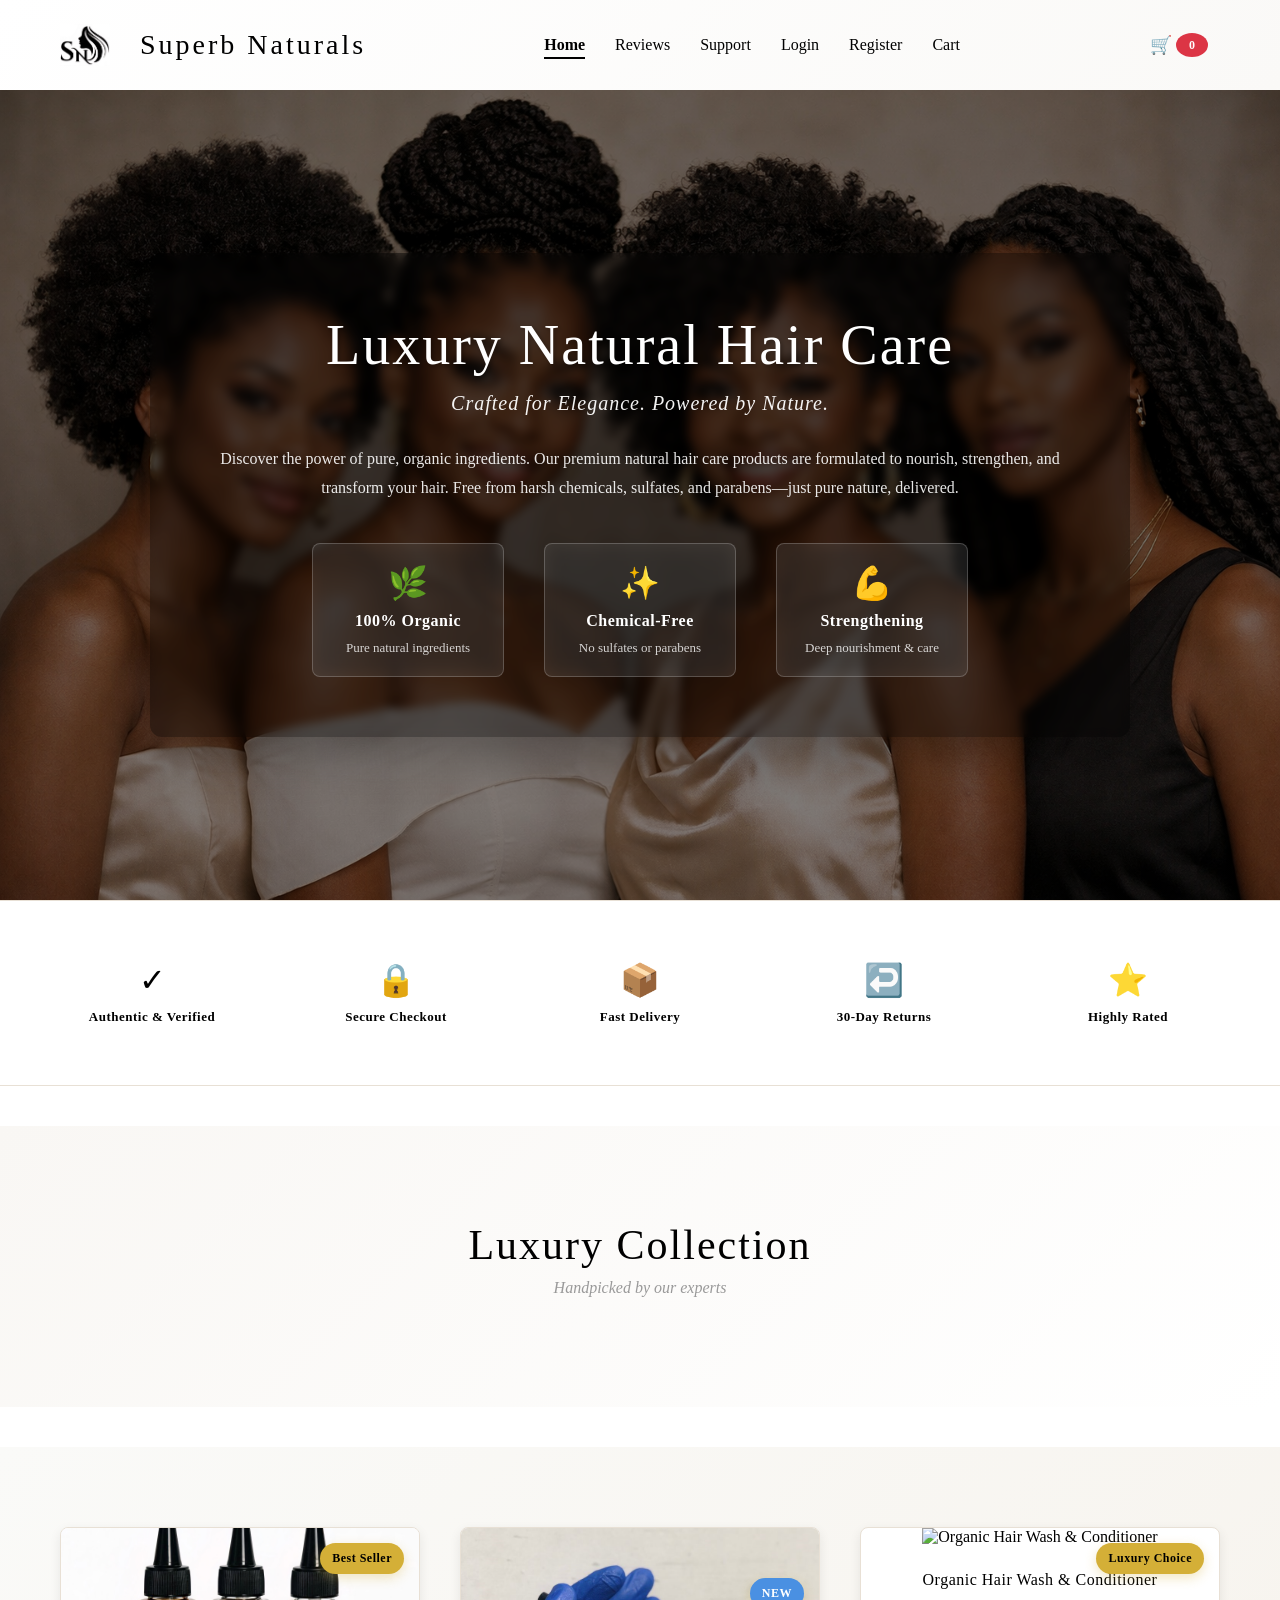
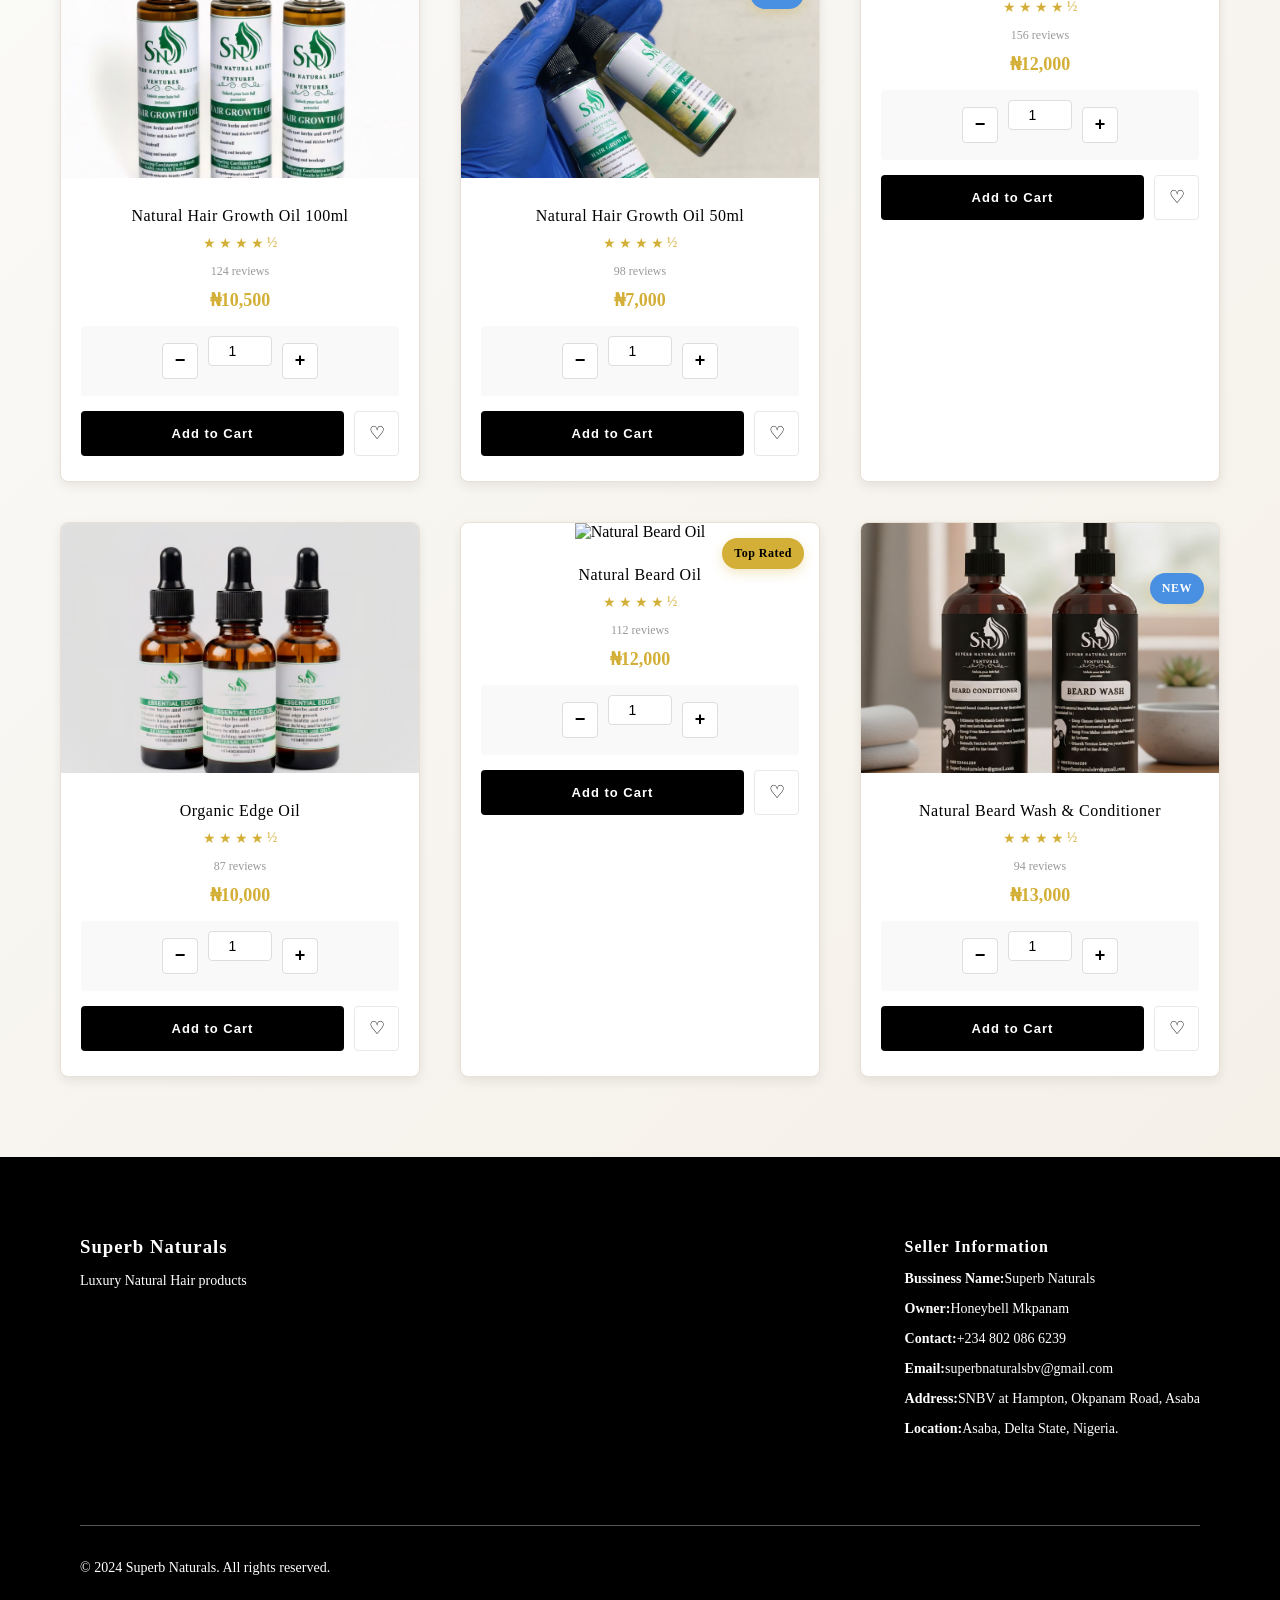
==== index.html @ 47fd320b "Add files via upload" ====
<!DOCTYPE html>
<html lang="en">
<head>
    <meta charset="UTF-8">
    <title>Superb Naturals</title>
    <meta name="viewport" content="width=device-width, initial-scale=1.0">
    <link rel="stylesheet" href="style.css">
</head>
<body>

<header>
    <nav class="navbar">
        <div class="nav-left">
            <button class="hamburger" id="hamburger">
                <span></span>
                <span></span>
                <span></span>
            </button>
            <img src="images/logo.jpg" class="logo-brand">
            <a href="index.html" class="brand">Superb Naturals</a>
        </div>

        <div class="nav-menu" id="nav-menu">
            <a href="index.html" class="active">Home</a>
            <a href="reviews.html">Reviews</a>
            <a href="contact.html">Support</a>
            <a href="login.html" id="login-link">Login</a>
            <a href="register.html" id="register-link">Register</a>
            <a href="cart.html">Cart</a>
        </div>

        <div class="nav-right">
            <a href="cart.html" class="cart-link">
                🛒 <span id="cart-count">0</span>
            </a>
            <div class="avatar-container" id="avatar-container" style="display: none;">
                <img src="" id="avatar-img" class="avatar-img" alt="Avatar" onclick="goToProfile()">
                <button class="logout-btn" id="logout-btn" onclick="handleLogout()">Logout</button>
            </div>
        </div>
    </nav>
</header>

<section class="hero">
    <div class="hero-overlay">
        <h2>Luxury Natural Hair Care</h2>
        <p class="hero-subtitle">Crafted for Elegance. Powered by Nature.</p>
        
        <div class="hero-content">
            <p class="hero-description">Discover the power of pure, organic ingredients. Our premium natural hair care products are formulated to nourish, strengthen, and transform your hair. Free from harsh chemicals, sulfates, and parabens—just pure nature, delivered.</p>
            
            <div class="hero-benefits">
                <div class="benefit-item">
                    <span class="benefit-icon">🌿</span>
                    <h4>100% Organic</h4>
                    <p>Pure natural ingredients</p>
                </div>
                <div class="benefit-item">
                    <span class="benefit-icon">✨</span>
                    <h4>Chemical-Free</h4>
                    <p>No sulfates or parabens</p>
                </div>
                <div class="benefit-item">
                    <span class="benefit-icon">💪</span>
                    <h4>Strengthening</h4>
                    <p>Deep nourishment & care</p>
                </div>
            </div>
        </div>
    </div>
</section>

<!-- Trust Badges Section -->
<section class="trust-section">
    <div class="trust-badges">
        <div class="badge">
            <div class="badge-icon">✓</div>
            <p class="badge-text">Authentic & Verified</p>
        </div>
        <div class="badge">
            <div class="badge-icon">🔒</div>
            <p class="badge-text">Secure Checkout</p>
        </div>
        <div class="badge">
            <div class="badge-icon">📦</div>
            <p class="badge-text">Fast Delivery</p>
        </div>
        <div class="badge">
            <div class="badge-icon">↩️</div>
            <p class="badge-text">30-Day Returns</p>
        </div>
        <div class="badge">
            <div class="badge-icon">⭐</div>
            <p class="badge-text">Highly Rated</p>
        </div>
    </div>
</section>

<!-- Featured Products Section -->
<section class="featured-section">
    <div class="featured-header">
        <h2 class="luxury-title">Luxury Collection</h2>
        <p class="featured-subtitle">Handpicked by our experts</p>
    </div>
    <div class="featured-products" id="featured-products"></div>
</section>

<section class="products" id="product-list"></section>

<footer class="footer">
    <div class="footer-container">

        <div class="footer-brand">
            <h3>Superb Naturals</h3>
            <p>Luxury Natural Hair products</p>
        </div>

        <div class="footer-seller">
            <h4>Seller Information</h4>
            <p><strong>Bussiness Name:</strong>Superb Naturals</p>
            <p><strong>Owner:</strong>Honeybell Mkpanam</p>
            <p><strong>Contact:</strong>+234 802 086 6239</p>
            <p><strong>Email:</strong>superbnaturalsbv@gmail.com</p>
            <p><strong>Address:</strong>SNBV at Hampton, Okpanam Road, Asaba</p>
            <P><strong>Location:</strong>Asaba, Delta State, Nigeria.</P>
        </div>
        <div class="footer-legal">
            <p>&copy; 2024 Superb Naturals. All rights reserved.</p>
        </div>
    </div>
</footer>

<script src="script.js"></script>
</body>
</html>
---- style.css ----
/* ============ LUXURY DESIGN SYSTEM ============ */
:root {
    --primary: #000;
    --secondary: #d4af37; /* Gold */
    --accent: #f5f0e8; /* Cream */
    --light-gray: #f9f7f4;
    --dark-gray: #2c2c2c;
    --premium-shadow: 0 8px 32px rgba(0, 0, 0, 0.12);
    --luxury-transition: 0.4s cubic-bezier(0.4, 0, 0.2, 1);
}

body {
    margin: 0;
    font-family: 'Georgia', serif;
    background: white;
    color: black;
    scroll-behavior: smooth;
}

/* Navbar */
.navbar {
    display: flex;
    justify-content: space-between;
    align-items: center;
    padding: 20px 60px;
    position: relative;
    background: linear-gradient(135deg, #ffffff 0%, #faf9f7 100%);
    box-shadow: var(--premium-shadow);
}

.nav-left {
    display: flex;
    align-items: center;
    gap: 20px;
}

.brand {
    font-size: 28px;
    letter-spacing: 3px;
    text-decoration: none;
    color: black;
    cursor: pointer;
    font-weight: 400;
    transition: var(--luxury-transition);
}

.brand:hover {
    color: var(--secondary);
    text-shadow: 0 2px 8px rgba(212, 175, 55, 0.2);
}

/* Hamburger Menu */
.hamburger {
    display: none;
    flex-direction: column;
    background: none;
    border: none;
    cursor: pointer;
    gap: 6px;
    padding: 0;
}

.hamburger span {
    width: 25px;
    height: 3px;
    background: black;
    border-radius: 2px;
    transition: 0.3s ease;
}

.hamburger.active span:nth-child(1) {
    transform: rotate(45deg) translate(10px, 10px);
}

.hamburger.active span:nth-child(2) {
    opacity: 0;
}

.hamburger.active span:nth-child(3) {
    transform: rotate(-45deg) translate(7px, -7px);
}

.logo-brand {
    width: 50px;
    height: 50px;
    object-fit: contain;
    margin-right: 10px;
}

/* Navigation Menu */
.nav-menu {
    display: flex;
    gap: 30px;
    list-style: none;
    margin: 0;
    padding: 0;
}

.nav-menu a {
    text-decoration: none;
    color: black;
    font-size: 16px;
    transition: 0.3s ease;
    position: relative;
}

.nav-menu a:hover,
.nav-menu a.active {
    font-weight: bold;
}

.nav-menu a.active::after {
    content: '';
    position: absolute;
    bottom: -5px;
    left: 0;
    width: 100%;
    height: 2px;
    background: black;
}

.logo {
    width: 60px;
}

/* Hero */
.hero {
    height: 90vh;
    background: linear-gradient(rgba(0,0,0,0.5), rgba(0,0,0,0.5)), url('images/hero.png') center/cover no-repeat;
    display: flex;
    align-items: center;
    justify-content: center;
    position: relative;
    overflow: hidden;
}

.hero-overlay {
    background: rgba(0,0,0,0.4);
    color: white;
    padding: 60px 40px;
    text-align: center;
    max-width: 900px;
    backdrop-filter: blur(5px);
    border-radius: 12px;
    box-shadow: 0 15px 50px rgba(0,0,0,0.3);
    animation: slideUp 0.8s ease-out;
}

@keyframes slideUp {
    from {
        opacity: 0;
        transform: translateY(30px);
    }
    to {
        opacity: 1;
        transform: translateY(0);
    }
}

.hero-overlay h2 {
    font-size: 56px;
    margin: 0 0 15px 0;
    letter-spacing: 2px;
    font-weight: 300;
    text-shadow: 2px 2px 4px rgba(0,0,0,0.3);
}

.hero-subtitle {
    font-size: 20px;
    margin: 0 0 30px 0;
    font-style: italic;
    opacity: 0.95;
    letter-spacing: 1px;
}

.hero-content {
    margin-top: 30px;
}

.hero-description {
    font-size: 16px;
    line-height: 1.8;
    margin-bottom: 40px;
    opacity: 0.9;
    font-weight: 300;
}

.hero-benefits {
    display: flex;
    justify-content: center;
    gap: 40px;
    flex-wrap: wrap;
    margin-top: 30px;
}

.benefit-item {
    display: flex;
    flex-direction: column;
    align-items: center;
    gap: 10px;
    padding: 20px;
    background: rgba(255,255,255,0.1);
    border-radius: 8px;
    border: 1px solid rgba(255,255,255,0.2);
    backdrop-filter: blur(10px);
    min-width: 150px;
    transition: 0.3s ease;
}

.benefit-item:hover {
    background: rgba(255,255,255,0.2);
    transform: translateY(-5px);
}

.benefit-icon {
    font-size: 32px;
    display: block;
}

.benefit-item h4 {
    margin: 0;
    font-size: 16px;
    font-weight: 600;
    letter-spacing: 0.5px;
}

.benefit-item p {
    margin: 0;
    font-size: 13px;
    opacity: 0.8;
}

/* Products */
.products {
    display: grid;
    grid-template-columns: repeat(auto-fit, minmax(280px, 1fr));
    gap: 40px;
    padding: 80px 60px;
    background: linear-gradient(135deg, #fafaf8 0%, #f5f0e8 100%);
}

.product-card {
    border: 1px solid #e8e0d5;
    padding: 0;
    text-align: center;
    transition: var(--luxury-transition);
    background: white;
    border-radius: 8px;
    overflow: hidden;
    box-shadow: 0 4px 12px rgba(0, 0, 0, 0.08);
    position: relative;
}

.product-card:hover {
    transform: translateY(-12px);
    box-shadow: var(--premium-shadow);
    border-color: var(--secondary);
}

.product-card img {
    width: 100%;
    height: 250px;
    object-fit: cover;
    transition: var(--luxury-transition);
}

.product-card:hover img {
    transform: scale(1.05);
}

.product-info {
    padding: 25px 20px;
}

.product-card h3 {
    margin: 0 0 10px 0;
    font-size: 16px;
    letter-spacing: 0.5px;
    font-weight: 500;
    color: var(--primary);
}

.product-card p {
    color: var(--secondary);
    font-size: 18px;
    font-weight: 600;
    margin: 10px 0 15px 0;
}

.product-rating {
    display: flex;
    justify-content: center;
    gap: 3px;
    margin-bottom: 12px;
    font-size: 14px;
}

.star {
    color: var(--secondary);
}

.star.empty {
    color: #ddd;
}

.review-count {
    font-size: 12px;
    color: #999;
    margin-top: 5px;
}

.product-quantity {
    display: flex;
    align-items: center;
    justify-content: center;
    gap: 10px;
    margin: 15px 0;
    padding: 10px;
    background: #f9f9f9;
    border-radius: 4px;
}

.qty-btn {
    width: 36px;
    height: 36px;
    border: 1px solid #ddd;
    background: white;
    color: black;
    cursor: pointer;
    font-size: 18px;
    font-weight: bold;
    border-radius: 4px;
    transition: 0.2s ease;
    display: flex;
    align-items: center;
    justify-content: center;
    padding: 0;
}

.qty-btn:hover {
    background: black;
    color: white;
    border-color: black;
}

.qty-input {
    width: 50px;
    text-align: center;
    border: 1px solid #ddd;
    padding: 6px;
    font-size: 14px;
    border-radius: 4px;
    background: white;
}

.qty-input:focus {
    outline: none;
    border-color: black;
}

.product-actions {
    display: flex;
    gap: 10px;
    margin-top: 15px;
}

.add-to-cart-btn {
    flex: 1;
    padding: 12px;
    background: black;
    color: white;
    border: none;
    border-radius: 4px;
    cursor: pointer;
    font-size: 13px;
    font-weight: 600;
    letter-spacing: 1px;
    transition: var(--luxury-transition);
}

.add-to-cart-btn:hover {
    background: var(--secondary);
    color: black;
    box-shadow: 0 6px 20px rgba(212, 175, 55, 0.2);
    transform: translateY(-2px);
}

.wishlist-btn {
    width: 45px;
    height: 45px;
    border: 1px solid #e8e8e8;
    background: white;
    border-radius: 4px;
    cursor: pointer;
    font-size: 18px;
    transition: var(--luxury-transition);
    display: flex;
    align-items: center;
    justify-content: center;
    padding: 0;
}

.wishlist-btn:hover {
    border-color: var(--secondary);
    color: var(--secondary);
    transform: scale(1.15);
}

.wishlist-btn.active {
    background: #ffe0e0;
    color: #e74c3c;
    border-color: #e74c3c;
}

.product-badge {
    position: absolute;
    top: 15px;
    right: 15px;
    background: var(--secondary);
    color: black;
    padding: 8px 12px;
    border-radius: 20px;
    font-size: 12px;
    font-weight: 600;
    letter-spacing: 0.5px;
    box-shadow: 0 4px 12px rgba(212, 175, 55, 0.3);
}

/* Authentication Pages */
.auth-container {
    min-height: calc(100vh - 200px);
    display: flex;
    justify-content: center;
    align-items: center;
    padding: 40px 20px;
    background: linear-gradient(135deg, #f5f5f5 0%, #ffffff 100%);
}

.auth-card {
    background: white;
    padding: 50px;
    border: 1px solid #eee;
    box-shadow: 0 10px 40px rgba(0,0,0,0.1);
    width: 100%;
    max-width: 450px;
    border-radius: 8px;
}

.auth-card h2 {
    font-size: 32px;
    margin: 0 0 10px 0;
    text-align: center;
    letter-spacing: 1px;
}

.auth-subtitle {
    text-align: center;
    color: #666;
    margin: 0 0 30px 0;
    font-size: 14px;
}

.form-group {
    margin-bottom: 20px;
}

.form-group label {
    display: block;
    margin-bottom: 8px;
    font-size: 14px;
    font-weight: 500;
    letter-spacing: 0.5px;
}

.password-wrapper {
    position: relative;
    display: flex;
    align-items: center;
}

.form-group input[type="text"],
.form-group input[type="email"],
.form-group input[type="password"],
.form-group input[type="tel"] {
    width: 100%;
    padding: 12px 15px;
    border: 1px solid #ddd;
    border-radius: 4px;
    font-size: 14px;
    font-family: inherit;
    box-sizing: border-box;
    transition: all 0.3s ease;
}

.form-group input[type="text"]:focus,
.form-group input[type="email"]:focus,
.form-group input[type="password"]:focus,
.form-group input[type="tel"]:focus {
    outline: none;
    border-color: #000;
    box-shadow: 0 0 0 3px rgba(0, 0, 0, 0.1), 0 0 8px rgba(0, 0, 0, 0.15);
    background-color: #fafafa;
}

.password-wrapper input[type="password"],
.password-wrapper input[type="text"] {
    padding-right: 45px;
    width: 100%;
    position: relative;
}

.toggle-eye {
    position: absolute;
    right: 15px;
    top: 50%;
    transform: translateY(-50%);
    cursor: pointer;
    transition: opacity 0.3s ease;
}

.toggle-eye svg {
    width: 20px;
    height: 20px;
    stroke: #666;
    stroke-width: 1.5;
    fill: none;
    transition: all 0.3s ease;
}

.toggle-eye:hover svg {
    stroke: #333;
}

@keyframes fadeOut {
    from {
        opacity: 1;
    }
    to {
        opacity: 0.3;
    }
}

@keyframes fadeIn {
    from {
        opacity: 0.3;
    }
    to {
        opacity: 1;
    }
}

.toggle-eye.fade-out {
    animation: fadeOut 0.15s ease forwards;
}

.toggle-eye.fade-in {
    animation: fadeIn 0.3s ease forwards;
}

.password-strength {
    margin-top: 8px;
    display: flex;
    gap: 8px;
    align-items: center;
}

.strength-bar {
    height: 6px;
    background-color: #ccc;
    border-radius: 3px;
    flex: 1;
    transition: all 0.3s ease;
    width: 0%;
}

.strength-text {
    font-size: 12px;
    font-weight: 600;
    min-width: 50px;
    color: #666;
    transition: color 0.3s ease;
}

.password-match-error {
    display: block;
    margin-top: 6px;
    font-size: 12px;
    color: #ff4444;
    font-weight: 600;
    min-height: 16px;
    transition: color 0.3s ease;
}

.password-match-error.hidden {
    display: none;
}

.toggle-password {
    position: absolute;
    right: 12px;
    top: 50%;
    transform: translateY(-50%);
    background: none;
    border: none;
    cursor: pointer;
    font-size: 18px;
    padding: 8px;
    transition: 0.2s ease;
    opacity: 0.6;
    display: flex;
    align-items: center;
    justify-content: center;
}

.toggle-password:hover {
    opacity: 1;
}

.form-remember {
    display: flex;
    align-items: center;
    gap: 8px;
    margin-bottom: 25px;
}

.social-divider {
    display: flex;
    align-items: center;
    gap: 12px;
    margin: 25px 0;
    color: #999;
    font-size: 13px;
}

.social-divider::before,
.social-divider::after {
    content: '';
    flex: 1;
    height: 1px;
    background-color: #ddd;
}

.social-login {
    display: flex;
    gap: 12px;
    margin-bottom: 20px;
}

.social-btn {
    flex: 1;
    padding: 12px;
    border: 1px solid #ddd;
    border-radius: 6px;
    background-color: #fff;
    font-size: 13px;
    font-weight: 500;
    cursor: pointer;
    transition: all 0.3s ease;
    display: flex;
    align-items: center;
    justify-content: center;
    gap: 8px;
    color: #333;
}

.social-btn:hover {
    border-color: #000;
    background-color: #f5f5f5;
    transform: translateY(-2px);
    box-shadow: 0 4px 12px rgba(0, 0, 0, 0.1);
}

.social-btn svg {
    width: 18px;
    height: 18px;
}

.form-remember input[type="checkbox"] {
    cursor: pointer;
    width: 18px;
    height: 18px;
}

.form-remember label {
    margin: 0;
    cursor: pointer;
    font-size: 14px;
}

.auth-btn {
    width: 100%;
    padding: 14px;
    background: black;
    color: white;
    border: none;
    border-radius: 4px;
    font-size: 16px;
    letter-spacing: 1px;
    cursor: pointer;
    transition: 0.3s ease;
    font-family: inherit;
    display: flex;
    align-items: center;
    justify-content: center;
    gap: 10px;
}

.auth-btn:hover:not(:disabled) {
    background: #333;
    box-shadow: 0 5px 15px rgba(0,0,0,0.2);
}

.auth-btn:disabled {
    opacity: 0.7;
    cursor: not-allowed;
}

.spinner {
    width: 18px;
    height: 18px;
    border: 3px solid rgba(255, 255, 255, 0.3);
    border-top-color: white;
    border-radius: 50%;
    animation: spin 0.8s linear infinite;
}

@keyframes spin {
    to {
        transform: rotate(360deg);
    }
}

.btn-text {
    flex: 1;
}

.success-icon {
    width: 20px;
    height: 20px;
    display: flex;
    align-items: center;
    justify-content: center;
    animation: scaleIn 0.4s cubic-bezier(0.34, 1.56, 0.64, 1);
}

@keyframes scaleIn {
    from {
        transform: scale(0);
    }
    to {
        transform: scale(1);
    }
}

.auth-link {
    text-align: center;
    margin-top: 20px;
    font-size: 14px;
    color: #666;
}

.auth-link a {
    color: black;
    text-decoration: none;
    font-weight: bold;
    transition: 0.3s ease;
}

.auth-link a:hover {
    text-decoration: underline;
}

/* Cart */
.cart-container, .checkout-container {
    padding: 80px;
    background: #f9f9f9;
    min-height: calc(100vh - 200px);
}

.cart-container h2 {
    font-size: 32px;
    margin-bottom: 30px;
    letter-spacing: 1px;
}

/* Cart Table */
.cart-table {
    width: 100%;
    border-collapse: collapse;
    background: white;
    box-shadow: 0 2px 10px rgba(0,0,0,0.1);
    border-radius: 8px;
    overflow: hidden;
}

.cart-table thead {
    background: #f5f5f5;
    border-bottom: 2px solid #ddd;
}

.cart-table th {
    padding: 15px;
    text-align: left;
    font-weight: 600;
    letter-spacing: 0.5px;
}

.cart-table td {
    padding: 15px;
    border-bottom: 1px solid #eee;
}

.cart-table tbody tr:hover {
    background: #fafafa;
}

.delete-btn {
    padding: 8px 12px;
    background: #dc3545;
    color: white;
    border: none;
    border-radius: 4px;
    cursor: pointer;
    font-size: 13px;
    transition: 0.3s ease;
}

.delete-btn:hover {
    background: #c82333;
    transform: scale(1.05);
}

.empty-cart {
    text-align: center;
    padding: 60px 20px;
    background: white;
    border-radius: 8px;
    box-shadow: 0 2px 10px rgba(0,0,0,0.1);
}

.empty-cart p {
    font-size: 18px;
    color: #666;
    margin-bottom: 20px;
}

.continue-shopping-link {
    display: inline-block;
    padding: 12px 30px;
    background: black;
    color: white;
    text-decoration: none;
    border-radius: 4px;
    transition: 0.3s ease;
}

.continue-shopping-link:hover {
    background: #333;
}

.checkout-btn, form button {
    display: inline-block;
    padding: 15px 30px;
    background: black;
    color: white;
    text-decoration: none;
    border: none;
    cursor: pointer;
    border-radius: 4px;
    margin-top: 20px;
    transition: 0.3s ease;
}

.checkout-btn:hover {
    background: #333;
}

input {
    display: block;
    width: 100%;
    padding: 15px;
    margin-bottom: 20px;
    border: 1px solid #ddd;
}

.nav-right {
    display: flex;
    align-items: center;
    gap: 20px;
}

.cart-link {
    text-decoration: none;
    color: black;
    font-size: 18px;
    display: flex;
    align-items: center;
    gap: 4px;
    padding: 8px 12px;
    border-radius: 4px;
    transition: 0.3s ease;
}

.cart-link:hover {
    background: #f5f5f5;
}

#cart-count {
    background: #dc3545;
    color: white;
    border-radius: 50%;
    padding: 2px 6px;
    font-size: 12px;
    font-weight: bold;
    display: inline-flex;
    align-items: center;
    justify-content: center;
    min-width: 20px;
    height: 20px;
}

.avatar-container {
    display: flex;
    align-items: center;
    gap: 10px;
}

.avatar-img {
    width: 40px;
    height: 40px;
    border-radius: 50%;
    object-fit: cover;
    cursor: pointer;
    border: 2px solid #000;
    transition: 0.3s ease;
}

.avatar-img:hover {
    transform: scale(1.1);
    box-shadow: 0 2px 8px rgba(0, 0, 0, 0.2);
}

.logout-btn {
    padding: 8px 16px;
    background: #000;
    color: white;
    border: none;
    border-radius: 4px;
    cursor: pointer;
    font-size: 13px;
    font-weight: 500;
    transition: 0.3s ease;
}

.logout-btn:hover {
    background: #333;
}

.footer {
    background: black;
    color: white;
    padding: 60px 80px;
}

.footer-container {
    display: flex;
    justify-content: space-between;
    flex-wrap: wrap;
    gap: 40px;
}

.footer h3,
.footer h4 {
    margin-bottom: 15px;
    letter-spacing: 1px;
}

.footer p {
    margin-bottom: 8px;
    font-size: 14px;
}

.footer-legal {
    width: 100%;
    margin-top: 40px;
    border-top: 1px solid #555;
    padding-top: 20px;
}

/* Responsive Design */
@media (max-width: 768px) {
    .hamburger {
        display: flex;
    }

    .navbar {
        padding: 15px 20px;
        flex-wrap: nowrap;
        gap: 15px;
    }

    .nav-menu {
        position: absolute;
        top: 60px;
        left: 0;
        right: 0;
        background: white;
        flex-direction: column;
        gap: 0;
        max-height: 0;
        overflow: hidden;
        transition: max-height 0.3s ease;
        border-bottom: 1px solid #ddd;
        z-index: 999;
    }

    .nav-menu.active {
        max-height: 300px;
    }

    .nav-menu a {
        display: block;
        padding: 15px 20px;
        border-bottom: 1px solid #eee;
    }

    .nav-menu a.active::after {
        display: none;
    }

    .nav-menu a.active {
        background: #f5f5f5;
    }

    .nav-left {
        gap: 10px;
        flex-shrink: 0;
    }

    .brand {
        font-size: 16px;
        letter-spacing: 1px;
    }

    .logo-brand {
        width: 40px;
        height: 40px;
    }

    .nav-right {
        display: flex;
        align-items: center;
        justify-content: flex-end;
        align-self: center;
        gap: 15px;
        margin-left: auto;
        order: 3;
        width: auto;
    }

    .cart-link {
        font-size: 22px;
        padding: 8px 12px;
        border-radius: 4px;
        transition: 0.3s ease;
    }

    .cart-link:hover {
        background: #f5f5f5;
    }

    #cart-count {
        background: #dc3545;
        color: white;
        border-radius: 50%;
        padding: 2px 6px;
        font-size: 12px;
        font-weight: bold;
        margin-left: 2px;
        display: inline-block;
        min-width: 20px;
        text-align: center;
    }

    .logo {
        width: 50px;
    }

    .products {
        grid-template-columns: repeat(auto-fit, minmax(200px, 1fr));
        gap: 20px;
        padding: 40px 20px;
    }

    .auth-card {
        padding: 30px 20px;
    }

    .cart-container,
    .checkout-container,
    .profile-container {
        padding: 40px 20px;
    }

    .profile-card {
        padding: 30px 20px;
    }

    .avatar-container {
        gap: 8px;
    }

    .avatar-img {
        width: 35px;
        height: 35px;
    }

    .logout-btn {
        padding: 6px 12px;
        font-size: 12px;
    }

    .footer {
        padding: 40px 20px;
    }

    .footer-container {
        flex-direction: column;
        gap: 20px;
    }

    .hero-overlay h2 {
        font-size: 32px;
    }

    .hero-overlay {
        padding: 40px 20px;
        border-radius: 8px;
    }

    .hero-subtitle {
        font-size: 16px;
    }

    .hero-description {
        font-size: 14px;
        margin-bottom: 25px;
    }

    .hero-benefits {
        gap: 20px;
    }

    .benefit-item {
        min-width: 130px;
        padding: 15px;
    }

    .benefit-icon {
        font-size: 28px;
    }

    .benefit-item h4 {
        font-size: 14px;
    }

    .benefit-item p {
        font-size: 12px;
    }
}

/* Seller Dashboard Styles */
.seller-dashboard {
    padding: 40px 60px;
    background: #f9f9f9;
    min-height: calc(100vh - 200px);
}

.dashboard-header {
    margin-bottom: 40px;
    text-align: center;
}

.dashboard-header h1 {
    font-size: 36px;
    margin: 0 0 10px 0;
    letter-spacing: 1px;
}

.seller-name {
    font-size: 14px;
    color: #666;
    margin: 0;
}

/* Dashboard Stats */
.dashboard-stats {
    display: grid;
    grid-template-columns: repeat(auto-fit, minmax(250px, 1fr));
    gap: 20px;
    margin-bottom: 40px;
}

.stat-card {
    background: white;
    padding: 25px;
    border-radius: 8px;
    box-shadow: 0 2px 10px rgba(0,0,0,0.1);
    text-align: center;
    border-left: 4px solid black;
    transition: 0.3s ease;
}

.stat-card:hover {
    transform: translateY(-3px);
    box-shadow: 0 5px 20px rgba(0,0,0,0.15);
}

.stat-card h3 {
    font-size: 32px;
    margin: 0 0 10px 0;
    color: black;
}

.stat-card p {
    margin: 0;
    color: #666;
    font-size: 14px;
}

/* Dashboard Tabs */
.dashboard-tab {
    display: none;
    background: white;
    padding: 30px;
    border-radius: 8px;
    box-shadow: 0 2px 10px rgba(0,0,0,0.1);
}

.dashboard-tab.active {
    display: block;
    animation: fadeIn 0.3s ease;
}

@keyframes fadeIn {
    from {
        opacity: 0;
    }
    to {
        opacity: 1;
    }
}

.dashboard-tab h2 {
    margin: 0 0 25px 0;
    font-size: 24px;
    letter-spacing: 0.5px;
}

/* Dashboard Table */
.dashboard-table {
    width: 100%;
    border-collapse: collapse;
    font-size: 14px;
}

.dashboard-table thead {
    background: #f5f5f5;
    border-bottom: 2px solid #ddd;
}

.dashboard-table th {
    padding: 15px;
    text-align: left;
    font-weight: 600;
    letter-spacing: 0.5px;
}

.dashboard-table td {
    padding: 15px;
    border-bottom: 1px solid #eee;
}

.dashboard-table tbody tr:hover {
    background: #fafafa;
}

/* Status Badges */
.status-badge {
    display: inline-block;
    padding: 6px 12px;
    border-radius: 20px;
    font-size: 12px;
    font-weight: 600;
    letter-spacing: 0.5px;
}

.status-badge.pending {
    background: #fff3cd;
    color: #856404;
}

.status-badge.processing {
    background: #cfe2ff;
    color: #084298;
}

.status-badge.shipped {
    background: #d1ecf1;
    color: #0c5460;
}

.status-badge.delivered {
    background: #d4edda;
    color: #155724;
}

.status-badge.cancelled {
    background: #f8d7da;
    color: #721c24;
}

.status-badge.completed {
    background: #d4edda;
    color: #155724;
}

/* Buttons */
.edit-btn {
    padding: 8px 16px;
    background: black;
    color: white;
    border: none;
    border-radius: 4px;
    font-size: 12px;
    cursor: pointer;
    transition: 0.3s ease;
}

.edit-btn:hover {
    background: #333;
}

.logout-btn {
    padding: 10px 20px;
    background: #dc3545;
    color: white;
    border: none;
    border-radius: 4px;
    cursor: pointer;
    font-size: 14px;
    transition: 0.3s ease;
    font-weight: 600;
}

.logout-btn:hover {
    background: #c82333;
}

/* Modal */
.modal {
    display: none;
    position: fixed;
    z-index: 1000;
    left: 0;
    top: 0;
    width: 100%;
    height: 100%;
    background: rgba(0,0,0,0.4);
}

.modal-content {
    background: white;
    margin: 10% auto;
    padding: 30px;
    border-radius: 8px;
    width: 90%;
    max-width: 400px;
    box-shadow: 0 5px 30px rgba(0,0,0,0.3);
    animation: slideDown 0.3s ease;
}

@keyframes slideDown {
    from {
        transform: translateY(-50px);
        opacity: 0;
    }
    to {
        transform: translateY(0);
        opacity: 1;
    }
}

.close {
    color: #aaa;
    float: right;
    font-size: 28px;
    font-weight: bold;
    cursor: pointer;
    transition: 0.3s ease;
}

.close:hover {
    color: black;
}

.modal-content h2 {
    margin: 0 0 20px 0;
    font-size: 22px;
}

.modal-content select {
    width: 100%;
    padding: 12px;
    margin-bottom: 20px;
    border: 1px solid #ddd;
    border-radius: 4px;
    font-size: 14px;
    font-family: inherit;
    box-sizing: border-box;
}

.modal-content select:focus {
    outline: none;
    border-color: black;
    box-shadow: 0 0 5px rgba(0,0,0,0.1);
}

/* Responsive Seller Dashboard */
@media (max-width: 768px) {
    .seller-dashboard {
        padding: 20px;
    }

    .dashboard-header h1 {
        font-size: 24px;
    }

    .dashboard-stats {
        grid-template-columns: 1fr;
        gap: 15px;
    }

    .dashboard-tab {
        padding: 15px;
    }

    .dashboard-table {
        font-size: 12px;
        overflow-x: auto;
    }

    .dashboard-table th,
    .dashboard-table td {
        padding: 10px;
    }

    .edit-btn {
        padding: 6px 10px;
        font-size: 11px;
    }

    .status-badge {
        padding: 4px 8px;
        font-size: 11px;
    }

    /* Mobile Cart */
    .cart-container,
    .checkout-container {
        padding: 20px;
    }

    .cart-container h2 {
        font-size: 24px;
    }

    .cart-table {
        font-size: 12px;
    }

    .cart-table th,
    .cart-table td {
        padding: 10px;
    }

    .delete-btn {
        padding: 6px 10px;
        font-size: 11px;
    }

    .checkout-btn {
        width: 100%;
        text-align: center;
    }
}

/* ============ PROFILE PAGE ============ */
.profile-container {
    min-height: 80vh;
    padding: 40px 20px;
    background: linear-gradient(135deg, #f5f5f5 0%, #ffffff 100%);
}

.profile-card {
    background: white;
    padding: 50px;
    border: 1px solid #eee;
    box-shadow: 0 10px 40px rgba(0,0,0,0.1);
    width: 100%;
    max-width: 700px;
    margin: 0 auto;
    border-radius: 8px;
}

.profile-header {
    text-align: center;
    margin-bottom: 40px;
}

.profile-avatar-section {
    position: relative;
    margin-bottom: 20px;
}

.profile-avatar {
    width: 120px;
    height: 120px;
    border-radius: 50%;
    object-fit: cover;
    border: 3px solid #000;
    margin: 0 auto;
    display: block;
}

.avatar-upload {
    position: relative;
    margin-top: 15px;
}

#avatar-upload {
    display: none;
}

.upload-btn {
    display: inline-block;
    padding: 10px 20px;
    background: #f5f5f5;
    border: 1px solid #ddd;
    border-radius: 4px;
    cursor: pointer;
    font-size: 13px;
    font-weight: 500;
    transition: 0.3s ease;
}

.upload-btn:hover {
    background: #e8e8e8;
    border-color: #000;
}

.profile-card h2 {
    font-size: 28px;
    margin: 15px 0 5px 0;
    letter-spacing: 1px;
}

.profile-email {
    color: #666;
    font-size: 14px;
}

.profile-tabs {
    display: flex;
    gap: 10px;
    border-bottom: 1px solid #ddd;
    margin-bottom: 30px;
}

.tab-btn {
    padding: 15px 25px;
    background: none;
    border: none;
    border-bottom: 3px solid transparent;
    font-size: 14px;
    font-weight: 500;
    cursor: pointer;
    transition: 0.3s ease;
    color: #666;
    text-decoration: none;
}

.tab-btn.active {
    border-bottom-color: #000;
    color: #000;
}

.tab-btn:hover {
    color: #000;
}

.tab-content {
    display: none;
}

.tab-content.active {
    display: block;
}

.profile-save-btn {
    width: 100%;
    padding: 14px;
    background: black;
    color: white;
    border: none;
    border-radius: 4px;
    font-size: 16px;
    letter-spacing: 1px;
    cursor: pointer;
    transition: 0.3s ease;
    font-family: inherit;
    display: flex;
    align-items: center;
    justify-content: center;
    gap: 10px;
    margin-top: 25px;
}

.profile-save-btn:hover:not(:disabled) {
    background: #333;
    box-shadow: 0 5px 15px rgba(0,0,0,0.2);
}

.profile-save-btn:disabled {
    opacity: 0.7;
    cursor: not-allowed;
}

.orders-list {
    padding: 20px 0;
}

.order-item {
    background: #f9f9f9;
    padding: 20px;
    margin-bottom: 15px;
    border-radius: 6px;
    border-left: 4px solid #000;
}

.order-header {
    display: flex;
    justify-content: space-between;
    align-items: center;
    margin-bottom: 10px;
}

.order-id {
    font-weight: 600;
    font-size: 14px;
}

.order-status {
    padding: 4px 12px;
    border-radius: 20px;
    font-size: 12px;
    font-weight: 600;
}

.order-status.pending {
    background: #fff3cd;
    color: #856404;
}

.order-status.completed {
    background: #d4edda;
    color: #155724;
}

.order-status.cancelled {
    background: #f8d7da;
    color: #721c24;
}

.order-details {
    font-size: 13px;
    color: #666;
}

.order-details p {
    margin: 5px 0;
}

.empty-message {
    text-align: center;
    padding: 40px 20px;
    color: #999;
    font-size: 14px;
}

@media (max-width: 768px) {
    .profile-card {
        padding: 30px 20px;
    }

    .profile-tabs {
        flex-direction: column;
    }

    .tab-btn {
        text-align: left;
        border-bottom: none;
        border-left: 3px solid transparent;
        padding: 12px 15px;
    }

    .tab-btn.active {
        border-left-color: #000;
        border-bottom: none;
    }
}
/* Reviews Page */
.reviews-container {
    min-height: calc(100vh - 300px);
    padding: 60px 40px;
    max-width: 1200px;
    margin: 0 auto;
}

.luxury-title {
    font-size: 42px;
    color: var(--primary);
    text-align: center;
    margin-bottom: 15px;
    font-weight: 300;
    letter-spacing: 2px;
}

.subtitle {
    text-align: center;
    color: #999;
    font-size: 16px;
    margin-bottom: 50px;
    font-style: italic;
}

.reviews-wrapper {
    display: grid;
    grid-template-columns: repeat(auto-fill, minmax(350px, 1fr));
    gap: 30px;
    margin-bottom: 50px;
}

.review-card {
    background: white;
    border: 1px solid #e8e0d5;
    padding: 30px;
    border-radius: 8px;
    box-shadow: 0 4px 12px rgba(0, 0, 0, 0.08);
    transition: var(--luxury-transition);
}

.review-card:hover {
    transform: translateY(-8px);
    box-shadow: var(--premium-shadow);
    border-color: var(--secondary);
}

.review-header {
    display: flex;
    justify-content: space-between;
    align-items: start;
    margin-bottom: 15px;
}

.review-header h3 {
    color: var(--primary);
    font-size: 18px;
    margin: 0;
    flex: 1;
}

.review-rating {
    color: var(--secondary);
    font-size: 14px;
    letter-spacing: 2px;
}

.review-email {
    color: #999;
    font-size: 13px;
    margin: 10px 0;
    font-weight: 500;
}

.review-text {
    color: #555;
    line-height: 1.6;
    margin: 15px 0 0 0;
    font-size: 14px;
}

.no-reviews {
    text-align: center;
    color: #999;
    padding: 40px;
    grid-column: 1 / -1;
}

/* Review Form */
.review-form-section {
    background: white;
    border: 1px solid #e8e0d5;
    padding: 40px;
    border-radius: 8px;
    box-shadow: 0 4px 12px rgba(0, 0, 0, 0.08);
    margin-top: 50px;
}

.review-form-section h2 {
    color: var(--primary);
    font-size: 28px;
    margin-bottom: 30px;
    letter-spacing: 1px;
}

#review-form {
    max-width: 600px;
}

.form-group {
    margin-bottom: 25px;
}

.form-group label {
    display: block;
    color: var(--primary);
    font-weight: 600;
    margin-bottom: 10px;
    letter-spacing: 0.5px;
}

.form-group select,
.form-group textarea {
    width: 100%;
    padding: 12px 15px;
    border: 1px solid #e8e0d5;
    border-radius: 4px;
    font-family: inherit;
    font-size: 14px;
    transition: var(--luxury-transition);
}

.form-group select:focus,
.form-group textarea:focus {
    outline: none;
    border-color: var(--secondary);
    box-shadow: 0 0 0 3px rgba(212, 175, 55, 0.1);
}

.form-group textarea {
    resize: vertical;
    min-height: 120px;
}

.rating-input {
    display: flex;
    gap: 10px;
    font-size: 28px;
}

.star-input {
    cursor: pointer;
    color: #ddd;
    transition: var(--luxury-transition);
}

.star-input:hover,
.star-input.selected {
    color: var(--secondary);
    transform: scale(1.2);
}

.submit-btn {
    background: var(--primary);
    color: white;
    padding: 14px 40px;
    border: none;
    border-radius: 4px;
    font-size: 14px;
    font-weight: 600;
    letter-spacing: 1px;
    cursor: pointer;
    transition: var(--luxury-transition);
}

.submit-btn:hover {
    background: #1a1a1a;
    box-shadow: 0 8px 24px rgba(0, 0, 0, 0.15);
    transform: translateY(-2px);
}

/* FAQ Page */
.faq-container {
    min-height: calc(100vh - 300px);
    padding: 60px 40px;
    max-width: 900px;
    margin: 0 auto;
}

.faq-content {
    margin-top: 40px;
}

.faq-item {
    border: 1px solid #e8e0d5;
    border-radius: 8px;
    margin-bottom: 15px;
    overflow: hidden;
    box-shadow: 0 2px 8px rgba(0, 0, 0, 0.05);
    transition: var(--luxury-transition);
}

.faq-item:hover {
    border-color: var(--secondary);
    box-shadow: 0 4px 16px rgba(212, 175, 55, 0.1);
}

.faq-question {
    padding: 25px;
    background: white;
    display: flex;
    justify-content: space-between;
    align-items: center;
    cursor: pointer;
    transition: var(--luxury-transition);
}

.faq-question:hover {
    background: #f9f7f4;
}

.faq-question h3 {
    margin: 0;
    color: var(--primary);
    font-size: 16px;
    flex: 1;
    font-weight: 600;
    letter-spacing: 0.5px;
}

.faq-toggle {
    font-size: 24px;
    color: var(--secondary);
    font-weight: 300;
    transition: var(--luxury-transition);
}

.faq-item.active .faq-toggle {
    color: var(--primary);
}

.faq-answer {
    display: none;
    padding: 20px 25px;
    background: #faf9f7;
    border-top: 1px solid #e8e0d5;
    color: #555;
    line-height: 1.7;
    font-size: 14px;
}

.faq-item.active .faq-answer {
    display: block;
    animation: slideDown 0.3s ease;
}

@keyframes slideDown {
    from {
        opacity: 0;
        transform: translateY(-10px);
    }
    to {
        opacity: 1;
        transform: translateY(0);
    }
}

/* Testimonials & Blog Page */
.testimonials-container {
    min-height: calc(100vh - 300px);
    padding: 60px 40px;
    max-width: 1200px;
    margin: 0 auto;
}

.testimonials-grid {
    display: grid;
    grid-template-columns: repeat(auto-fit, minmax(320px, 1fr));
    gap: 30px;
    margin-top: 50px;
    margin-bottom: 60px;
}

.testimonial-card {
    background: white;
    border: 1px solid #e8e0d5;
    padding: 30px;
    border-radius: 8px;
    box-shadow: 0 4px 12px rgba(0, 0, 0, 0.08);
    transition: var(--luxury-transition);
}

.testimonial-card:hover {
    transform: translateY(-8px);
    box-shadow: var(--premium-shadow);
    border-color: var(--secondary);
}

.testimonial-header {
    display: flex;
    gap: 15px;
    margin-bottom: 15px;
}

.testimonial-avatar {
    width: 50px;
    height: 50px;
    border-radius: 50%;
    background: linear-gradient(135deg, var(--secondary), #c9a961);
    display: flex;
    align-items: center;
    justify-content: center;
    color: black;
    font-weight: 700;
    font-size: 18px;
    flex-shrink: 0;
}

.testimonial-info h3 {
    margin: 0 0 3px 0;
    font-size: 16px;
    color: var(--primary);
    font-weight: 600;
}

.testimonial-date {
    font-size: 12px;
    color: #999;
    margin: 0;
}

.testimonial-rating {
    color: var(--secondary);
    font-size: 14px;
    margin-bottom: 15px;
    letter-spacing: 1px;
}

.testimonial-text {
    color: #555;
    line-height: 1.6;
    margin: 15px 0;
    font-size: 14px;
    font-style: italic;
}

.testimonial-product {
    font-size: 12px;
    color: var(--secondary);
    font-weight: 600;
    margin: 15px 0 0 0;
}

/* Blog Cards */
.blog-card {
    background: white;
    border: 1px solid #e8e0d5;
    border-radius: 8px;
    overflow: hidden;
    box-shadow: 0 4px 12px rgba(0, 0, 0, 0.08);
    transition: var(--luxury-transition);
}

.blog-card:hover {
    transform: translateY(-8px);
    box-shadow: var(--premium-shadow);
}

.blog-image {
    height: 200px;
    background: linear-gradient(135deg, var(--secondary), #c9a961);
    transition: var(--luxury-transition);
}

.blog-card:hover .blog-image {
    transform: scale(1.05);
}

.blog-content {
    padding: 25px;
}

.blog-content h3 {
    margin: 0 0 10px 0;
    color: var(--primary);
    font-size: 18px;
    font-weight: 600;
}

.blog-date {
    font-size: 12px;
    color: #999;
    margin: 0 0 12px 0;
}

.blog-excerpt {
    color: #555;
    line-height: 1.6;
    margin: 0 0 15px 0;
    font-size: 14px;
}

.read-more {
    color: var(--secondary);
    text-decoration: none;
    font-weight: 600;
    font-size: 13px;
    transition: var(--luxury-transition);
    letter-spacing: 0.5px;
}

.read-more:hover {
    color: var(--primary);
    transform: translateX(5px);
    display: inline-block;
}

/* Newsletter Section */
.newsletter-section {
    background: linear-gradient(135deg, #f5f0e8 0%, #faf9f7 100%);
    border: 1px solid #e8e0d5;
    padding: 50px;
    border-radius: 8px;
    text-align: center;
    margin-top: 60px;
    box-shadow: 0 4px 12px rgba(0, 0, 0, 0.08);
}

.newsletter-section h2 {
    color: var(--primary);
    font-size: 32px;
    margin: 0 0 15px 0;
    font-weight: 300;
    letter-spacing: 1px;
}

.newsletter-section p {
    color: #666;
    font-size: 15px;
    margin: 0 0 25px 0;
}

.newsletter-form {
    display: flex;
    gap: 10px;
    max-width: 500px;
    margin: 0 auto;
}

.newsletter-form input {
    flex: 1;
    padding: 14px 20px;
    border: 1px solid #e8e0d5;
    border-radius: 4px;
    font-size: 14px;
    transition: var(--luxury-transition);
}

.newsletter-form input:focus {
    outline: none;
    border-color: var(--secondary);
    box-shadow: 0 0 0 3px rgba(212, 175, 55, 0.1);
}

.subscribe-btn {
    padding: 14px 30px;
    background: var(--primary);
    color: white;
    border: none;
    border-radius: 4px;
    font-weight: 600;
    cursor: pointer;
    transition: var(--luxury-transition);
    letter-spacing: 1px;
    font-size: 13px;
}

.subscribe-btn:hover {
    background: var(--secondary);
    color: black;
    transform: translateY(-2px);
    box-shadow: 0 8px 24px rgba(212, 175, 55, 0.2);
}

/* Search Bar */
.search-bar-container {
    display: flex;
    gap: 10px;
    max-width: 500px;
    margin: 30px auto 0;
    padding: 0 20px;
}

.search-bar {
    flex: 1;
    padding: 14px 20px;
    border: 2px solid #e8e0d5;
    border-radius: 4px;
    font-size: 14px;
    font-family: inherit;
    transition: var(--luxury-transition);
}

.search-bar:focus {
    outline: none;
    border-color: var(--secondary);
    box-shadow: 0 0 0 3px rgba(212, 175, 55, 0.1);
}

.search-bar::placeholder {
    color: #999;
}

.search-btn {
    padding: 14px 30px;
    background: var(--primary);
    color: white;
    border: none;
    border-radius: 4px;
    font-weight: 600;
    cursor: pointer;
    transition: var(--luxury-transition);
    font-size: 13px;
    letter-spacing: 1px;
}

.search-btn:hover {
    background: var(--secondary);
    color: black;
    transform: translateY(-2px);
    box-shadow: 0 8px 24px rgba(212, 175, 55, 0.2);
}

/* Wishlist Page */
.wishlist-container {
    min-height: calc(100vh - 300px);
    padding: 60px 40px;
    max-width: 1200px;
    margin: 0 auto;
}

#wishlist-content {
    display: flex;
    gap: 30px;
    margin-top: 50px;
}

.wishlist-items {
    flex: 1;
    display: flex;
    flex-direction: column;
    gap: 20px;
}

.wishlist-item {
    background: white;
    border: 1px solid #e8e0d5;
    padding: 20px;
    border-radius: 8px;
    display: flex;
    gap: 20px;
    align-items: start;
    box-shadow: 0 2px 8px rgba(0, 0, 0, 0.05);
    transition: var(--luxury-transition);
}

.wishlist-item:hover {
    box-shadow: var(--premium-shadow);
    border-color: var(--secondary);
}

.wishlist-item img {
    width: 120px;
    height: 120px;
    object-fit: cover;
    border-radius: 4px;
    flex-shrink: 0;
}

.wishlist-item-info {
    flex: 1;
}

.wishlist-item-info h3 {
    margin: 0 0 10px 0;
    font-size: 16px;
    color: var(--primary);
}

.item-rating {
    color: var(--secondary);
    font-size: 13px;
    margin-bottom: 5px;
    letter-spacing: 1px;
}

.item-reviews {
    font-size: 12px;
    color: #999;
    margin: 5px 0;
}

.item-price {
    font-size: 18px;
    font-weight: 600;
    color: var(--secondary);
    margin: 10px 0 0 0;
}

.wishlist-item-actions {
    display: flex;
    flex-direction: column;
    gap: 10px;
    min-width: 150px;
}

.remove-btn {
    padding: 10px 15px;
    background: #f5f0e8;
    color: #d9534f;
    border: 1px solid #ddd;
    border-radius: 4px;
    cursor: pointer;
    font-size: 12px;
    font-weight: 600;
    transition: var(--luxury-transition);
}

.remove-btn:hover {
    background: #f0e8e0;
    border-color: #d9534f;
}

.wishlist-summary {
    width: 300px;
    display: flex;
    flex-direction: column;
    gap: 20px;
}

.summary-box {
    background: white;
    border: 1px solid #e8e0d5;
    padding: 25px;
    border-radius: 8px;
    box-shadow: 0 2px 8px rgba(0, 0, 0, 0.05);
}

.summary-box h3 {
    margin: 0 0 20px 0;
    color: var(--primary);
    font-size: 18px;
}

.summary-stat {
    color: #555;
    margin: 10px 0;
    display: flex;
    justify-content: space-between;
}

.summary-stat strong {
    color: var(--secondary);
    font-size: 20px;
}

.empty-state {
    text-align: center;
    padding: 60px 40px;
}

.empty-state h2 {
    color: var(--primary);
    font-size: 32px;
    margin-bottom: 15px;
}

.empty-state p {
    color: #999;
    margin-bottom: 30px;
}

.cta-btn {
    display: inline-block;
    padding: 14px 40px;
    background: var(--primary);
    color: white;
    text-decoration: none;
    border-radius: 4px;
    font-weight: 600;
    transition: var(--luxury-transition);
}

.cta-btn:hover {
    background: var(--secondary);
    color: black;
    transform: translateY(-2px);
}

@media (max-width: 768px) {
    #wishlist-content {
        flex-direction: column;
    }

    .wishlist-summary {
        width: 100%;
    }

    .wishlist-item {
        flex-direction: column;
        text-align: center;
    }

    .wishlist-item-actions {
        flex-direction: row;
        min-width: auto;
    }

    .search-bar-container {
        flex-direction: column;
    }
}

/* Loyalty Program Page */
.loyalty-container {
    min-height: calc(100vh - 300px);
    padding: 60px 40px;
    max-width: 1200px;
    margin: 0 auto;
}

.auth-prompt {
    background: linear-gradient(135deg, #f5f0e8 0%, #faf9f7 100%);
    border: 1px solid #e8e0d5;
    padding: 50px;
    text-align: center;
    border-radius: 8px;
    margin-top: 40px;
}

.auth-prompt h2 {
    color: var(--primary);
    font-size: 28px;
    margin-bottom: 15px;
}

.auth-prompt p {
    color: #666;
    margin-bottom: 30px;
}

.loyalty-header {
    background: white;
    border: 1px solid #e8e0d5;
    padding: 40px;
    border-radius: 8px;
    display: grid;
    grid-template-columns: 1fr 1fr;
    gap: 30px;
    margin-top: 40px;
    box-shadow: 0 4px 12px rgba(0, 0, 0, 0.08);
    margin-bottom: 40px;
}

.tier-display {
    display: flex;
    flex-direction: column;
    gap: 15px;
}

.tier-badge {
    display: inline-block;
    background: linear-gradient(135deg, var(--secondary), #c9a961);
    color: black;
    padding: 12px 24px;
    border-radius: 20px;
    font-weight: 700;
    text-align: center;
    width: fit-content;
    font-size: 14px;
    letter-spacing: 1px;
}

.tier-display h2 {
    color: var(--primary);
    margin: 0;
    font-size: 24px;
}

.tier-display p {
    color: #999;
    margin: 0;
    font-size: 14px;
}

.points-display {
    display: flex;
    align-items: center;
    justify-content: center;
}

.points-box {
    text-align: center;
    background: #f9f7f4;
    padding: 30px;
    border-radius: 8px;
    flex: 1;
}

.points-label {
    color: #999;
    font-size: 13px;
    margin: 0 0 10px 0;
    letter-spacing: 1px;
}

.points-value {
    font-size: 48px;
    font-weight: 300;
    color: var(--secondary);
    margin: 0;
}

.points-hint {
    color: #999;
    font-size: 12px;
    margin: 10px 0 0 0;
}

/* Tier System */
.tier-system {
    margin-bottom: 50px;
}

.tier-system h3 {
    color: var(--primary);
    font-size: 24px;
    margin-bottom: 30px;
    letter-spacing: 1px;
}

.tiers-grid {
    display: grid;
    grid-template-columns: repeat(auto-fit, minmax(250px, 1fr));
    gap: 20px;
}

.tier-card {
    background: white;
    border: 2px solid #e8e0d5;
    padding: 25px;
    border-radius: 8px;
    text-align: center;
    transition: var(--luxury-transition);
}

.tier-card:hover,
.tier-card.active {
    border-color: var(--secondary);
    box-shadow: var(--premium-shadow);
    transform: translateY(-5px);
}

.tier-card.active {
    background: #f9f7f4;
}

.tier-level {
    font-size: 20px;
    font-weight: 600;
    color: var(--primary);
    margin-bottom: 10px;
}

.tier-requirement {
    color: var(--secondary);
    font-size: 13px;
    margin-bottom: 20px;
    font-weight: 600;
}

.tier-benefits {
    list-style: none;
    padding: 0;
    margin: 0;
    text-align: left;
}

.tier-benefits li {
    color: #555;
    font-size: 13px;
    padding: 8px 0;
    border-bottom: 1px solid #f0f0f0;
}

.tier-benefits li:last-child {
    border-bottom: none;
}

/* Earn Section */
.earn-section {
    background: white;
    border: 1px solid #e8e0d5;
    padding: 40px;
    border-radius: 8px;
    margin-bottom: 40px;
}

.earn-section h3,
.redeem-section h3 {
    color: var(--primary);
    font-size: 24px;
    margin-bottom: 30px;
    letter-spacing: 1px;
}

.earn-grid {
    display: grid;
    grid-template-columns: repeat(auto-fit, minmax(200px, 1fr));
    gap: 20px;
}

.earn-item {
    text-align: center;
    padding: 20px;
}

.earn-icon {
    font-size: 36px;
    margin-bottom: 15px;
}

.earn-item h4 {
    color: var(--primary);
    margin: 0 0 10px 0;
}

.earn-item p {
    color: #666;
    font-size: 13px;
    margin: 0;
}

/* Redeem Section */
.redeem-section {
    background: white;
    border: 1px solid #e8e0d5;
    padding: 40px;
    border-radius: 8px;
}

.rewards-grid {
    display: grid;
    grid-template-columns: repeat(auto-fit, minmax(180px, 1fr));
    gap: 20px;
}

.reward-card {
    background: #f9f7f4;
    border: 1px solid #e8e0d5;
    padding: 25px;
    border-radius: 8px;
    text-align: center;
    transition: var(--luxury-transition);
}

.reward-card:hover {
    transform: translateY(-5px);
    box-shadow: var(--premium-shadow);
}

.reward-points {
    font-size: 32px;
    font-weight: 300;
    color: var(--secondary);
    margin-bottom: 10px;
}

.reward-desc {
    color: var(--primary);
    font-weight: 600;
    margin-bottom: 15px;
}

.redeem-btn {
    width: 100%;
    padding: 12px;
    background: var(--primary);
    color: white;
    border: none;
    border-radius: 4px;
    cursor: pointer;
    font-weight: 600;
    transition: var(--luxury-transition);
    font-size: 13px;
}

.redeem-btn:hover {
    background: var(--secondary);
    color: black;
    transform: translateY(-2px);
}

/* Contact Page */
.contact-container {
    min-height: calc(100vh - 300px);
    padding: 60px 40px;
    max-width: 1200px;
    margin: 0 auto;
}

.contact-content {
    display: grid;
    grid-template-columns: 1fr 1fr;
    gap: 40px;
    margin-top: 50px;
}

.contact-form-wrapper {
    background: white;
    border: 1px solid #e8e0d5;
    padding: 40px;
    border-radius: 8px;
    box-shadow: 0 4px 12px rgba(0, 0, 0, 0.08);
}

.contact-form-wrapper h2 {
    color: var(--primary);
    font-size: 24px;
    margin-bottom: 30px;
    letter-spacing: 1px;
}

.contact-form {
    display: flex;
    flex-direction: column;
    gap: 20px;
}

.contact-form .form-group input,
.contact-form .form-group select,
.contact-form .form-group textarea {
    width: 100%;
    padding: 12px 15px;
    border: 1px solid #e8e0d5;
    border-radius: 4px;
    font-family: inherit;
    font-size: 14px;
    transition: var(--luxury-transition);
}

.contact-form .form-group input:focus,
.contact-form .form-group select:focus,
.contact-form .form-group textarea:focus {
    outline: none;
    border-color: var(--secondary);
    box-shadow: 0 0 0 3px rgba(212, 175, 55, 0.1);
}

.contact-form .form-group textarea {
    resize: vertical;
    font-family: inherit;
}

.contact-info-wrapper {
    display: flex;
    flex-direction: column;
    gap: 20px;
}

.contact-info-box {
    background: white;
    border: 1px solid #e8e0d5;
    padding: 30px;
    border-radius: 8px;
    box-shadow: 0 2px 8px rgba(0, 0, 0, 0.05);
}

.contact-info-box h3 {
    color: var(--primary);
    font-size: 18px;
    margin: 0 0 25px 0;
}

.info-item {
    display: flex;
    gap: 15px;
    margin-bottom: 25px;
}

.info-item:last-child {
    margin-bottom: 0;
}

.info-icon {
    font-size: 28px;
    min-width: 50px;
}

.info-content {
    flex: 1;
}

.info-label {
    color: #999;
    font-size: 12px;
    margin: 0 0 5px 0;
    font-weight: 600;
    letter-spacing: 0.5px;
}

.info-value {
    color: var(--primary);
    margin: 0;
    font-weight: 500;
    line-height: 1.5;
}

.hours-list {
    display: flex;
    flex-direction: column;
    gap: 15px;
}

.hour-item {
    display: flex;
    justify-content: space-between;
    padding-bottom: 15px;
    border-bottom: 1px solid #f0f0f0;
}

.hour-item:last-child {
    border-bottom: none;
}

.day {
    color: var(--primary);
    font-weight: 600;
}

.time {
    color: var(--secondary);
    font-weight: 600;
}

.social-links {
    display: flex;
    gap: 15px;
}

.social-icon {
    display: inline-flex;
    align-items: center;
    justify-content: center;
    width: 40px;
    height: 40px;
    background: #f9f7f4;
    border: 1px solid #e8e0d5;
    border-radius: 50%;
    text-decoration: none;
    color: var(--primary);
    transition: var(--luxury-transition);
    font-weight: 600;
}

.social-icon:hover {
    background: var(--secondary);
    border-color: var(--secondary);
    color: black;
    transform: translateY(-3px);
}

/* FAQ Reference */
.faq-reference {
    background: linear-gradient(135deg, #f5f0e8 0%, #faf9f7 100%);
    border: 1px solid #e8e0d5;
    padding: 40px;
    border-radius: 8px;
    text-align: center;
    margin-top: 50px;
}

.faq-reference h3 {
    color: var(--primary);
    font-size: 20px;
    margin: 0 0 10px 0;
}

.faq-reference p {
    color: #666;
    margin: 0 0 20px 0;
}

@media (max-width: 768px) {
    .contact-content {
        grid-template-columns: 1fr;
    }
}

/* Trust Badges Section */
.trust-section {
    padding: 40px;
    background: white;
    border-top: 1px solid #e8e0d5;
    border-bottom: 1px solid #e8e0d5;
}

.trust-badges {
    max-width: 1200px;
    margin: 0 auto;
    display: grid;
    grid-template-columns: repeat(auto-fit, minmax(150px, 1fr));
    gap: 20px;
}

.badge {
    text-align: center;
    padding: 20px;
}

.badge-icon {
    font-size: 32px;
    margin-bottom: 10px;
    display: block;
}

.badge-text {
    color: var(--primary);
    font-size: 13px;
    font-weight: 600;
    margin: 0;
    letter-spacing: 0.5px;
}

/* Featured Products Section */
.featured-section {
    padding: 60px 40px;
    background: linear-gradient(135deg, #f9f7f4 0%, white 100%);
    margin: 40px 0;
}

.featured-header {
    text-align: center;
    margin-bottom: 50px;
}

.featured-header .luxury-title {
    margin-bottom: 10px;
}

.featured-subtitle {
    color: #999;
    font-style: italic;
    margin: 0;
}

.featured-products {
    display: grid;
    grid-template-columns: repeat(auto-fit, minmax(200px, 1fr));
    gap: 25px;
    max-width: 1200px;
    margin: 0 auto;
}

.featured-card {
    background: white;
    border: 1px solid #e8e0d5;
    border-radius: 8px;
    overflow: hidden;
    box-shadow: 0 2px 8px rgba(0, 0, 0, 0.05);
    transition: var(--luxury-transition);
    position: relative;
}

.featured-card:hover {
    transform: translateY(-10px);
    box-shadow: var(--premium-shadow);
    border-color: var(--secondary);
}

.featured-badge {
    position: absolute;
    top: 10px;
    right: 10px;
    background: var(--secondary);
    color: black;
    padding: 6px 12px;
    border-radius: 20px;
    font-size: 10px;
    font-weight: 700;
    text-transform: uppercase;
    z-index: 10;
    letter-spacing: 0.5px;
}

.featured-card img {
    width: 100%;
    height: 180px;
    object-fit: cover;
    transition: var(--luxury-transition);
}

.featured-card:hover img {
    transform: scale(1.08);
}

.featured-info {
    padding: 15px;
}

.featured-info h4 {
    margin: 0 0 8px 0;
    font-size: 14px;
    color: var(--primary);
    font-weight: 600;
}

.featured-rating {
    color: var(--secondary);
    font-size: 12px;
    margin-bottom: 8px;
    letter-spacing: 1px;
}

.featured-price {
    color: var(--secondary);
    font-size: 16px;
    font-weight: 600;
    margin: 8px 0;
}

.featured-actions {
    display: flex;
    gap: 8px;
    margin-top: 10px;
}

.featured-cart-btn {
    flex: 1;
    padding: 8px 12px;
    background: var(--primary);
    color: white;
    border: none;
    border-radius: 4px;
    cursor: pointer;
    font-size: 12px;
    font-weight: 600;
    transition: var(--luxury-transition);
}

.featured-cart-btn:hover {
    background: var(--secondary);
    color: black;
    transform: translateY(-2px);
}

.featured-wishlist {
    width: 36px;
    height: 36px;
    border: 1px solid #e8e0d5;
    background: white;
    border-radius: 4px;
    cursor: pointer;
    font-size: 16px;
    transition: var(--luxury-transition);
    display: flex;
    align-items: center;
    justify-content: center;
}

.featured-wishlist:hover {
    color: var(--secondary);
    transform: scale(1.15);
}

/* Page Hero Section */
.page-hero {
    background: linear-gradient(135deg, #f5f0e8 0%, #faf9f7 100%);
    padding: 60px 40px;
    text-align: center;
    border-bottom: 1px solid #e8e0d5;
}

.page-hero .hero-overlay {
    max-width: 1200px;
    margin: 0 auto;
}

.page-hero h2 {
    font-size: 42px;
    color: var(--primary);
    margin: 0 0 15px 0;
    font-weight: 300;
    letter-spacing: 2px;
}

.page-hero .hero-subtitle {
    color: #999;
    font-size: 16px;
    margin: 0;
    font-style: italic;
}

/* Profile Reviews Section */
.reviews-form-wrapper {
    background: white;
    border: 1px solid #e8e0d5;
    padding: 30px;
    border-radius: 8px;
    margin-bottom: 30px;
    box-shadow: 0 2px 8px rgba(0, 0, 0, 0.05);
}

.reviews-form-wrapper h3,
.my-reviews-wrapper h3 {
    color: var(--primary);
    font-size: 18px;
    margin: 0 0 20px 0;
}

.reviews-form-wrapper .form-group {
    margin-bottom: 20px;
}

.reviews-form-wrapper label {
    display: block;
    color: var(--primary);
    font-weight: 600;
    margin-bottom: 8px;
    font-size: 14px;
}

.reviews-form-wrapper select,
.reviews-form-wrapper textarea {
    width: 100%;
    padding: 12px;
    border: 1px solid #e8e0d5;
    border-radius: 4px;
    font-family: inherit;
    font-size: 14px;
    transition: var(--luxury-transition);
}

.reviews-form-wrapper select:focus,
.reviews-form-wrapper textarea:focus {
    outline: none;
    border-color: var(--secondary);
    box-shadow: 0 0 0 3px rgba(212, 175, 55, 0.1);
}

.reviews-form-wrapper textarea {
    resize: vertical;
    min-height: 100px;
}

.rating-input {
    display: flex;
    gap: 10px;
    font-size: 28px;
    margin-bottom: 10px;
}

.star-input {
    cursor: pointer;
    color: #ddd;
    transition: var(--luxury-transition);
}

.star-input:hover,
.star-input.selected {
    color: var(--secondary);
    transform: scale(1.2);
}

.my-reviews-wrapper {
    background: white;
    border: 1px solid #e8e0d5;
    padding: 30px;
    border-radius: 8px;
    box-shadow: 0 2px 8px rgba(0, 0, 0, 0.05);
}

.my-reviews-list {
    display: flex;
    flex-direction: column;
    gap: 20px;
}

.review-item-profile {
    background: #f9f7f4;
    border: 1px solid #e8e0d5;
    padding: 20px;
    border-radius: 4px;
    transition: var(--luxury-transition);
}

.review-item-profile:hover {
    box-shadow: 0 2px 8px rgba(0, 0, 0, 0.08);
}

.review-item-profile .product-name {
    font-weight: 600;
    color: var(--primary);
    margin: 0 0 8px 0;
}

.review-item-profile .review-rating-profile {
    color: var(--secondary);
    font-size: 14px;
    margin-bottom: 8px;
    letter-spacing: 1px;
}

.review-item-profile .review-content {
    color: #555;
    font-size: 14px;
    line-height: 1.6;
    margin: 0;
}

.empty-message {
    text-align: center;
    color: #999;
    padding: 20px;
    font-style: italic;
}
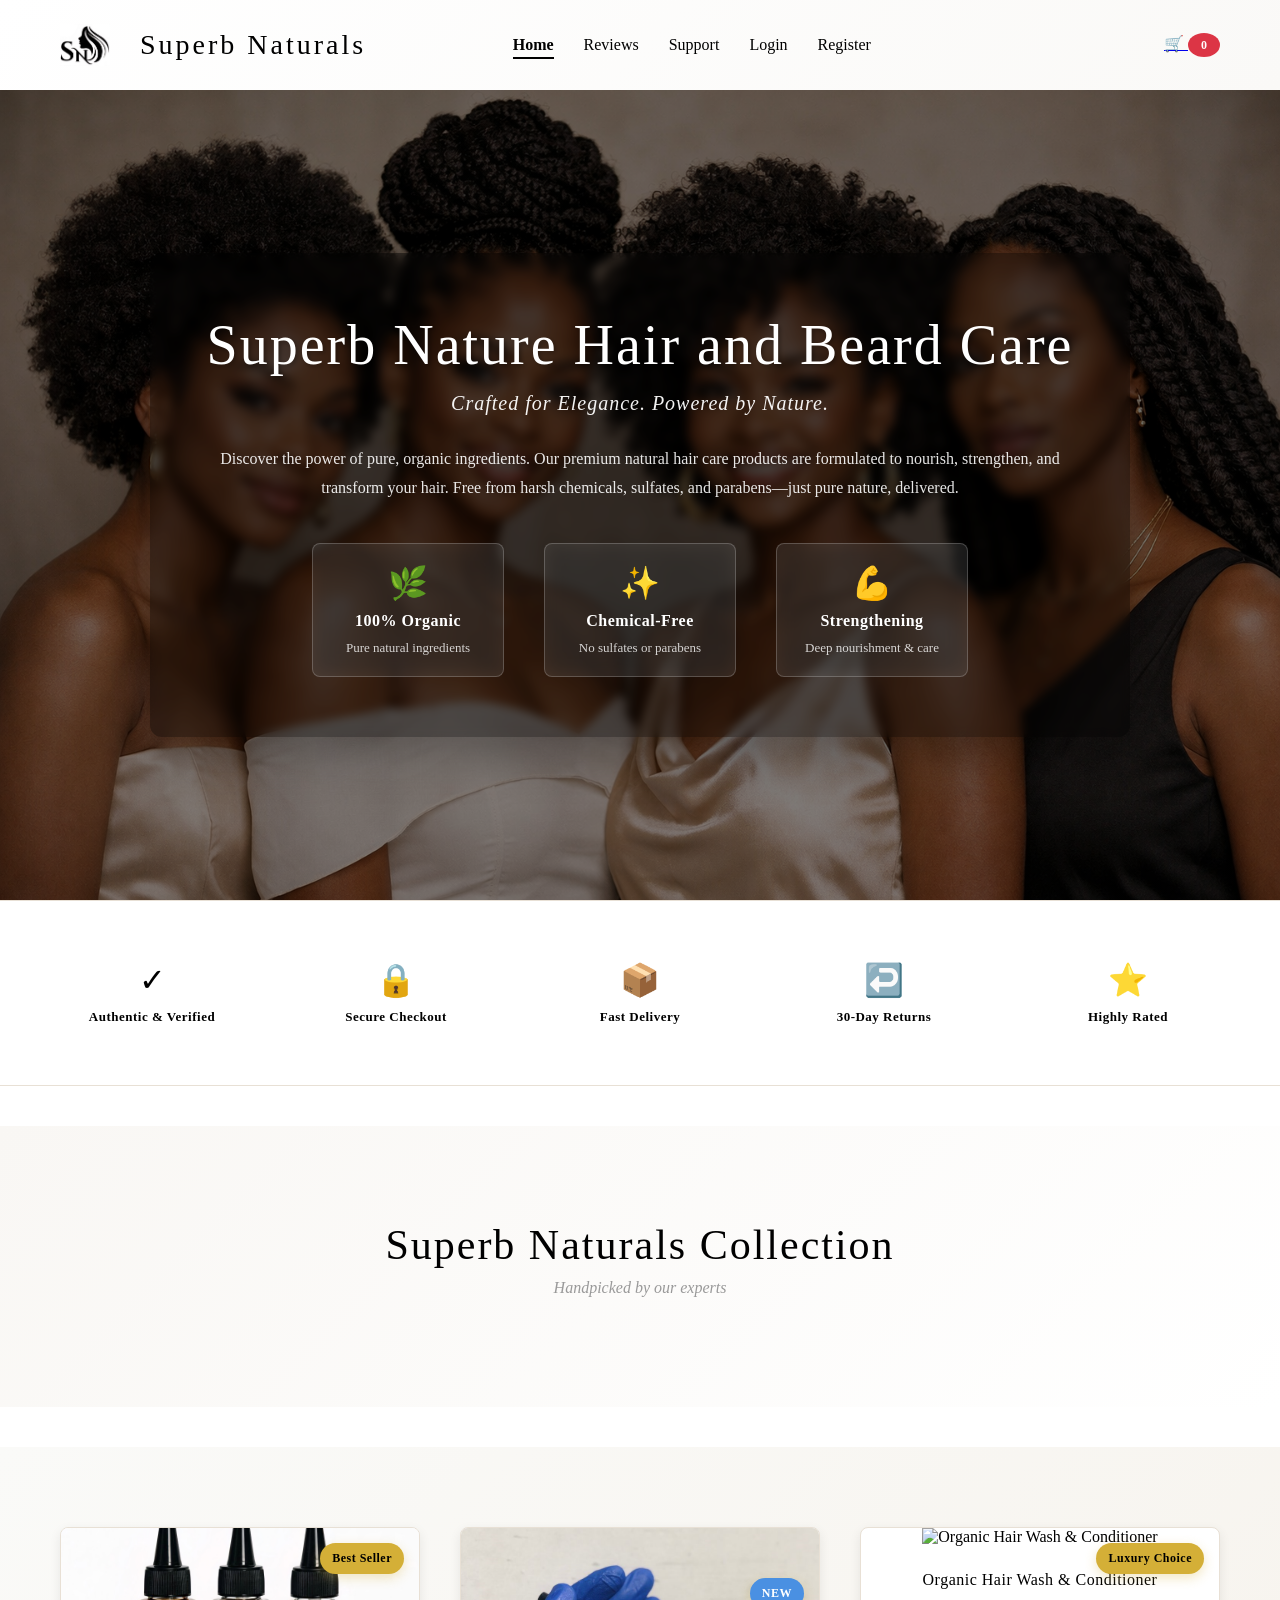
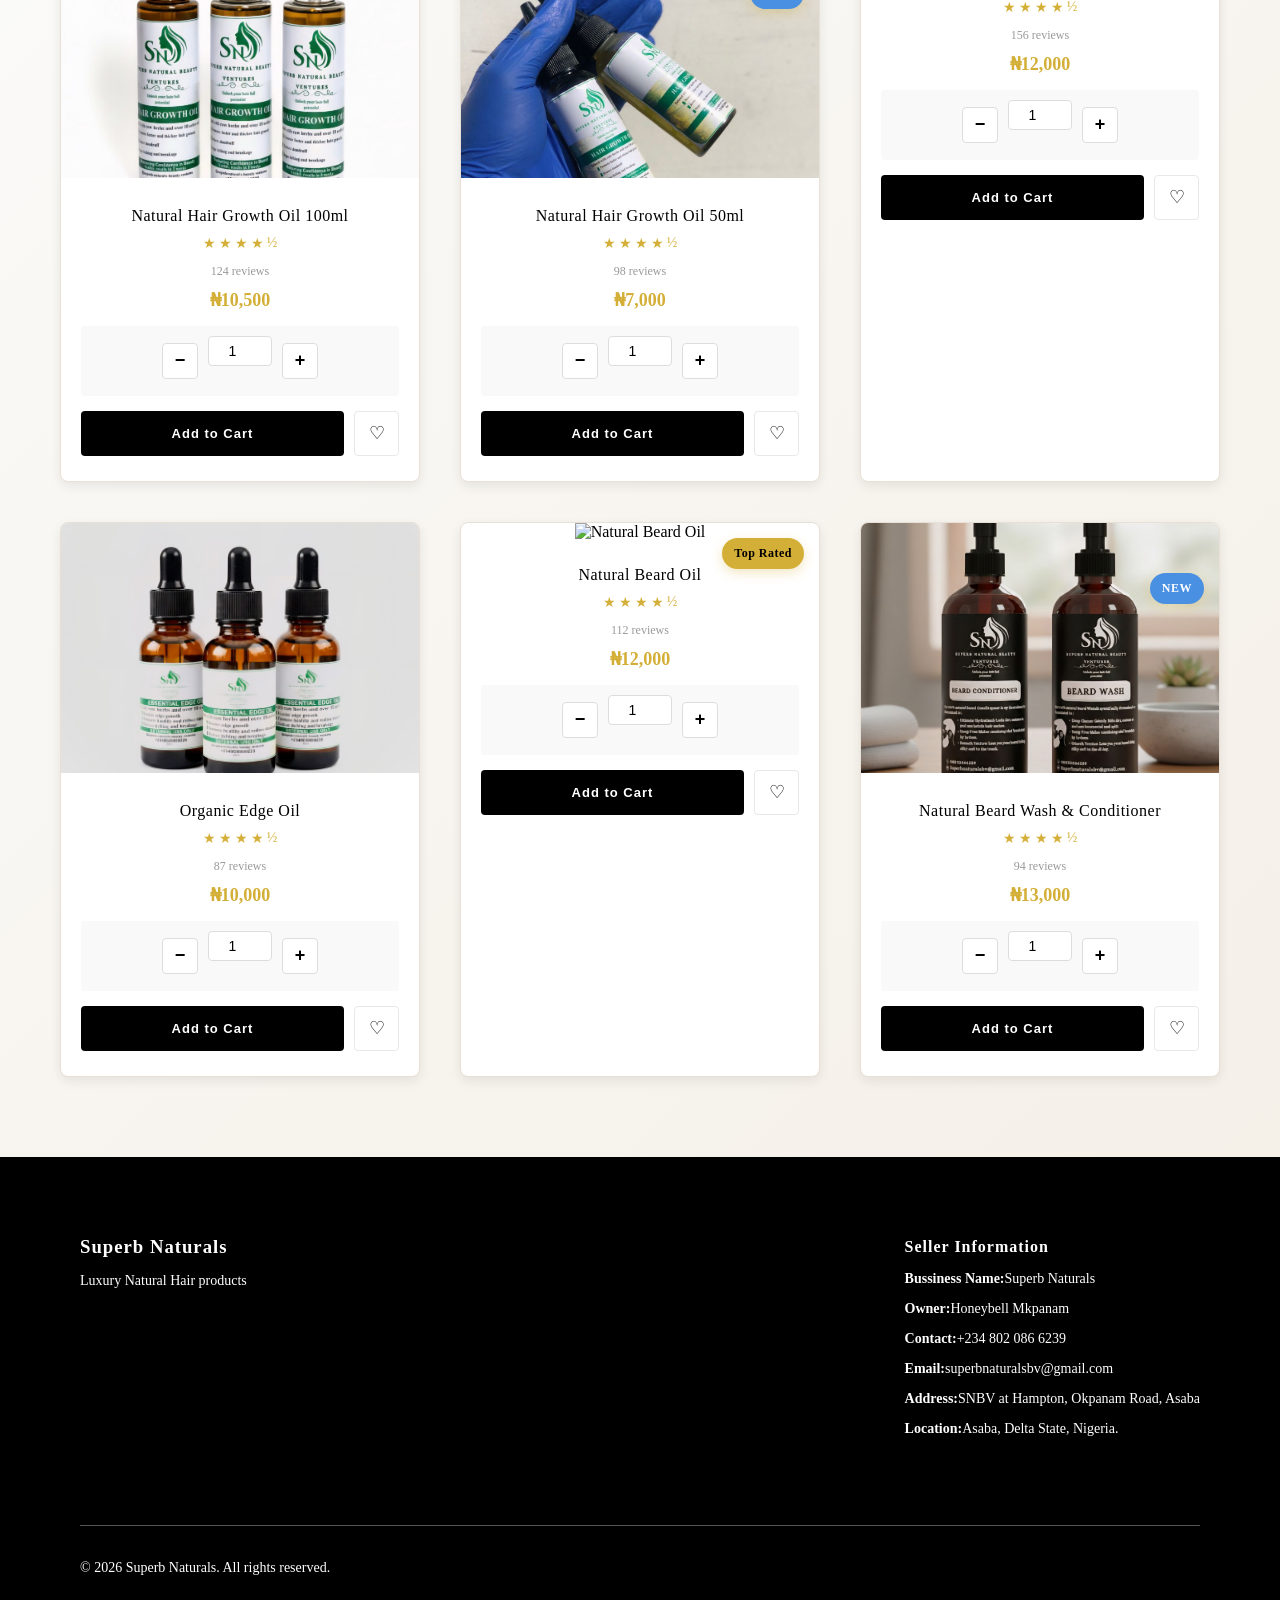
==== commit a84658e1: "Update index.html" ====
--- a/index.html
+++ b/index.html
@@ -24,26 +24,27 @@
             <a href="index.html" class="active">Home</a>
             <a href="reviews.html">Reviews</a>
             <a href="contact.html">Support</a>
+            <a href="profile.html" id="profile-link" class="mobile-only" style="display: none;">Profile</a>
             <a href="login.html" id="login-link">Login</a>
             <a href="register.html" id="register-link">Register</a>
-            <a href="cart.html">Cart</a>
         </div>
 
         <div class="nav-right">
-            <a href="cart.html" class="cart-link">
-                🛒 <span id="cart-count">0</span>
-            </a>
             <div class="avatar-container" id="avatar-container" style="display: none;">
                 <img src="" id="avatar-img" class="avatar-img" alt="Avatar" onclick="goToProfile()">
                 <button class="logout-btn" id="logout-btn" onclick="handleLogout()">Logout</button>
             </div>
         </div>
+        
+        <a href="cart.html" class="floating-cart-btn">
+            🛒 <span id="cart-count">0</span>
+        </a>
     </nav>
 </header>
 
 <section class="hero">
     <div class="hero-overlay">
-        <h2>Luxury Natural Hair Care</h2>
+        <h2>Superb Nature Hair and Beard Care</h2>
         <p class="hero-subtitle">Crafted for Elegance. Powered by Nature.</p>
         
         <div class="hero-content">
@@ -99,7 +100,7 @@
 <!-- Featured Products Section -->
 <section class="featured-section">
     <div class="featured-header">
-        <h2 class="luxury-title">Luxury Collection</h2>
+        <h2 class="luxury-title">Superb Naturals Collection</h2>
         <p class="featured-subtitle">Handpicked by our experts</p>
     </div>
     <div class="featured-products" id="featured-products"></div>
@@ -125,11 +126,11 @@
             <P><strong>Location:</strong>Asaba, Delta State, Nigeria.</P>
         </div>
         <div class="footer-legal">
-            <p>&copy; 2024 Superb Naturals. All rights reserved.</p>
+            <p>&copy; 2026 Superb Naturals. All rights reserved.</p>
         </div>
     </div>
 </footer>
 
 <script src="script.js"></script>
 </body>
-</html>+</html>
